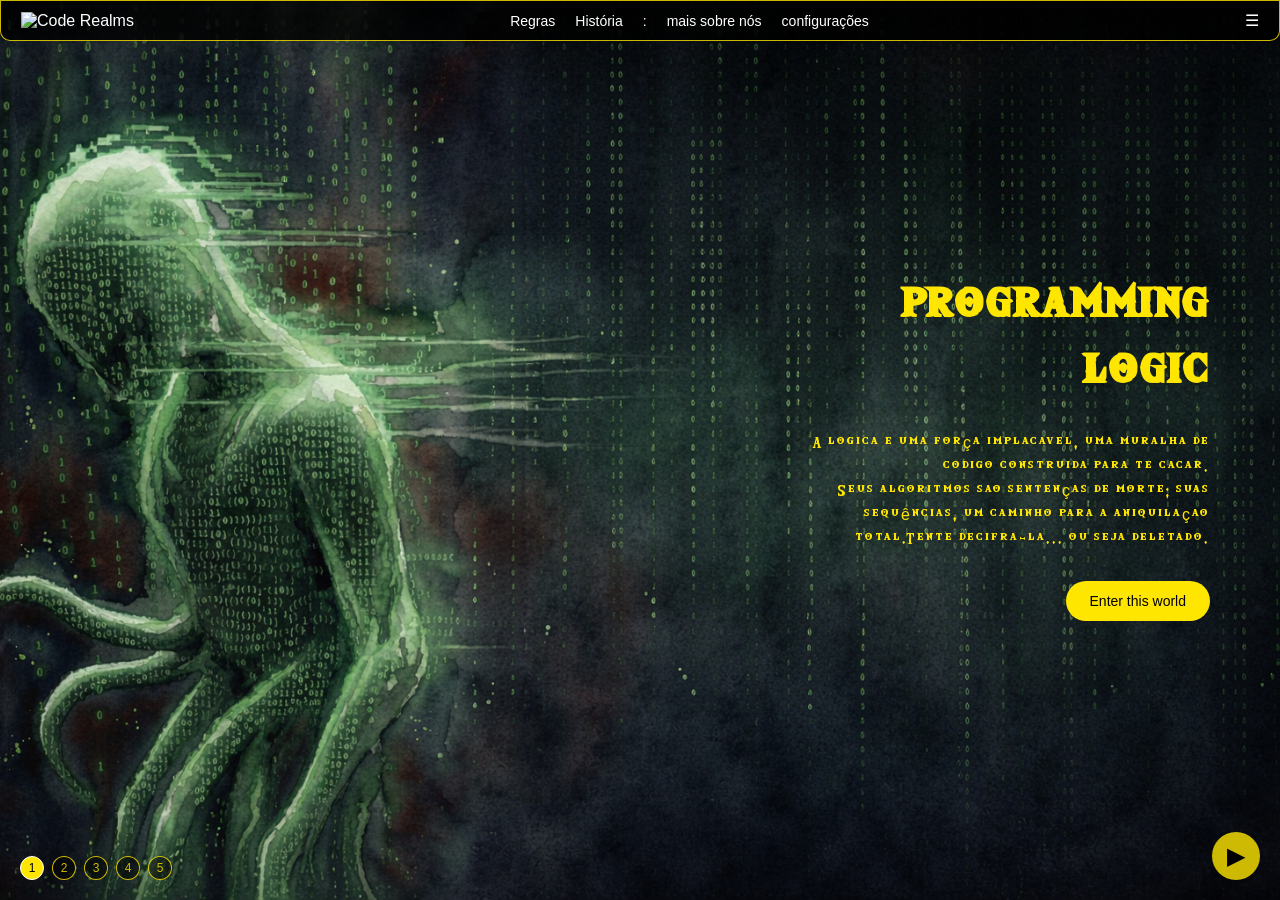
==== index.html @ c9cfe943 "Update: pastas e linguagens" ====
<!DOCTYPE html>
<html lang=pt-br>
<head>
    <meta charset="UTF-8">
    <meta name="viewport" content="width=device-width, initial-scale=1.0">
    <title>Code Realms</title>
    <link id="pagestyle" rel="stylesheet" href="css/lógica.css">
    <link rel="shortcut icon" href="image-removebg-preview.ico" type="image/x-icon">
</head>
<body>
    <header class="topbar">
        <div class="logo">
            <!-- substitua pelo logotipo real -->
            <img src="logo.png" alt="Code Realms">
        </div>
        <nav class="menu">
            <ul>
                <li><a href="#">Regras</a></li>
                <li><a href="#">História</a></li>
                <li><a href="#">:</a></li>
                <li><a href="sobre.html">mais sobre nós</a></li>
                <li><a href="#">configurações</a></li>
            </ul>
        </nav>
        <div class="icons">
           
            <span class="toggle-menu">
                <!-- ícone de menu para mobile -->
                ☰
            </span>
        </div>
    </header>

    <div class="scene">
        <!-- elemento de vídeo para fundos em video -->
        <video id="background-video" autoplay muted loop></video>
        
        <!-- a imagem de fundo é definida via CSS -->
        <div class="overlay">
            <div class="text">
                <h1>programming <br> logic</h1>
                <p>A lógica e uma força implacável, uma muralha de codigo construida para te cacar. <br> (gabriel é gay)Seus algoritmos sao sentenças de morte; suas sequências, um caminho para a aniquilaçao total.Tente decifra-la... ou seja deletado.</p>
                <button class="play-now">Enter this world</button>
            </div>
        </div>
        <div class="controls">
            <button data-index="0">1</button>
            <button data-index="1">2</button>
            <button data-index="2">3</button>
            <button data-index="3">4</button>
            <button data-index="4">5</button>
    
        </div>
        <button class="play-button">▶</button>
    </div>

    <script src="js/script.js"></script>
</body>
</html>
---- css/lógica.css ----
@font-face {
    font-family: 'font_menu';
    src: url('../fonts/font_menu.woff2') format('woff2'),
         url('../fonts/font_menu.woff') format('woff'),
         url('../fonts/font_menu.ttf') format('truetype');
    font-weight: normal;
    font-style: normal;
    font-display: swap;
    letter-spacing: 2PX;
}

body{
    margin: 0;
    padding: 0;
    font-family: Arial, sans-serif;
    text-align: center;
    min-height: 100vh;
    display: flex;
    flex-direction: column;
    /* cor de fundo ou imagem global, modifique conforme necessário */
    background: #000;
    
}


.topbar {
    display: flex;
    align-items: center;
    justify-content: space-between;
    padding: 10px 20px;
    background: rgba(0,0,0,0.8);
    color: #fff;
    position: fixed;
    top: 0;
    left: 0;
    right: 0;
    z-index: 10;
    border-radius: 0 0 10px 10px;
    border: 1px solid rgba(255,230,0,0.8);
}

.topbar .logo img {
    height: 40px;
}

nav.menu ul {
    display: flex;
    gap: 20px;
    list-style: none;
    margin: 0;
    padding: 0;
}

nav.menu a {
    color: #fff;
    text-decoration: none;
    font-size: 14px;
}

/* mobile menu handling */
nav.menu ul.open {
    display: block;
}

@media (max-width: 768px) {
    nav.menu ul {
        display: none;
        flex-direction: column;
        background: rgba(0,0,0,0.8);
        position: absolute;
        top: 60px;
        right: 20px;
        padding: 10px;
        border-radius: 5px;
    }
    nav.menu ul li {
        margin: 5px 0;
    }
}

.topbar .icons {
    display: flex;
    gap: 15px;
    align-items: center;
}


/* botão play canto inferior direito */
.play-button {
    position: absolute;
    right: 20px;
    bottom: 20px;
    z-index: 2;
    width: 48px;
    height: 48px;
    border-radius: 50%;
    border: none;
    background: rgba(255, 230, 0, 0.8);
    color: #000;
    font-size: 24px;
    cursor: pointer;
    display: flex;
    align-items: center;
    justify-content: center;
    transition: background 0.2s;
}

.play-button:hover {
    background: rgba(255, 230, 0, 1);
}
/* cenário principal com fundo */
.scene {
    position: relative;
    width: 100%;
    height: 100vh;
    background-size: cover;
    background-repeat: no-repeat;
    background-position: center center;
    display: flex;
    align-items: center;
    justify-content: center;
    /* exemplo de imagem de fundo, substitua pelo caminho correcto */
    background-image: url('../assets/images/Criatura\ cibernética\ em\ código\ verde.png');
    overflow: hidden;
}

/* elemento de vídeo para fundos dinâmicos */
#background-video {
    position: absolute;
    top: 0;
    left: 0;
    width: 100%;
    height: 100%;
    object-fit: contain;
    z-index: 0;
    display: none;
}

/* Vídeo reduzido durante o áudio */
#background-video.playing-alt-video {
    max-width: 60%;
    max-height: 60%;
    width: auto;
    height: auto;
    top: 50%;
    left: 50%;
    transform: translate(-50%, -50%);
}

.scene .overlay {
    position: absolute;
    top: 0;
    right: 0;
    bottom: 0;
    left: 0;
    display: flex;
    align-items: center;
    justify-content: flex-end; /* empurra conteúdo para a direita */
    text-align: right;
    padding: 20px;
    z-index: 1;
    color: rgb(255, 230, 0);
    font-family: 'font_menu', Arial, sans-serif;
    letter-spacing: 2px;
      margin-right: 50px;
}

.scene .overlay .text {
    max-width: 400px;
}

.scene .overlay h1 {
    margin: 0 0 20px 0;
    font-size: 60px;
    line-height: 1.1;
}

.scene .overlay p {
    font-size: 16px;
    line-height: 1.5;
    margin-bottom: 30px;
}

.play-now {
    padding: 12px 24px;
    font-size: 14px;
    background: rgba(255, 230, 0, 1);
    color: #000;
    border: none;
    border-radius: 20px;
    cursor: pointer;
    transition: background 0.2s;
}

.play-now:hover {
    background: rgba(255, 230, 0, 0.8);
}

/* navigation circles bottom-left (controls) */
.controls {
    position: absolute;
    left: 20px;
    bottom: 20px;
    z-index: 2;
    display: flex;
    gap: 8px;
}

.controls button {
    width: 24px;
    height: 24px;
    border: 1px solid rgba(255, 230, 0, 0.8);
    background: rgba(0,0,0,0.5);
    color: rgba(255, 230, 0, 0.8);
    font-size: 12px;
    cursor: pointer;
    border-radius: 50%;
    transition: background 0.2s, transform 0.2s;
}

.controls button:hover,
.controls button.active {
    background: rgba(255, 230, 0, 1);
    color: #000;
    border-color: #fff;
}

.controls button.active {
    background: rgba(255, 230, 0, 1);
    color: #000;
    border-color: #fff;
}
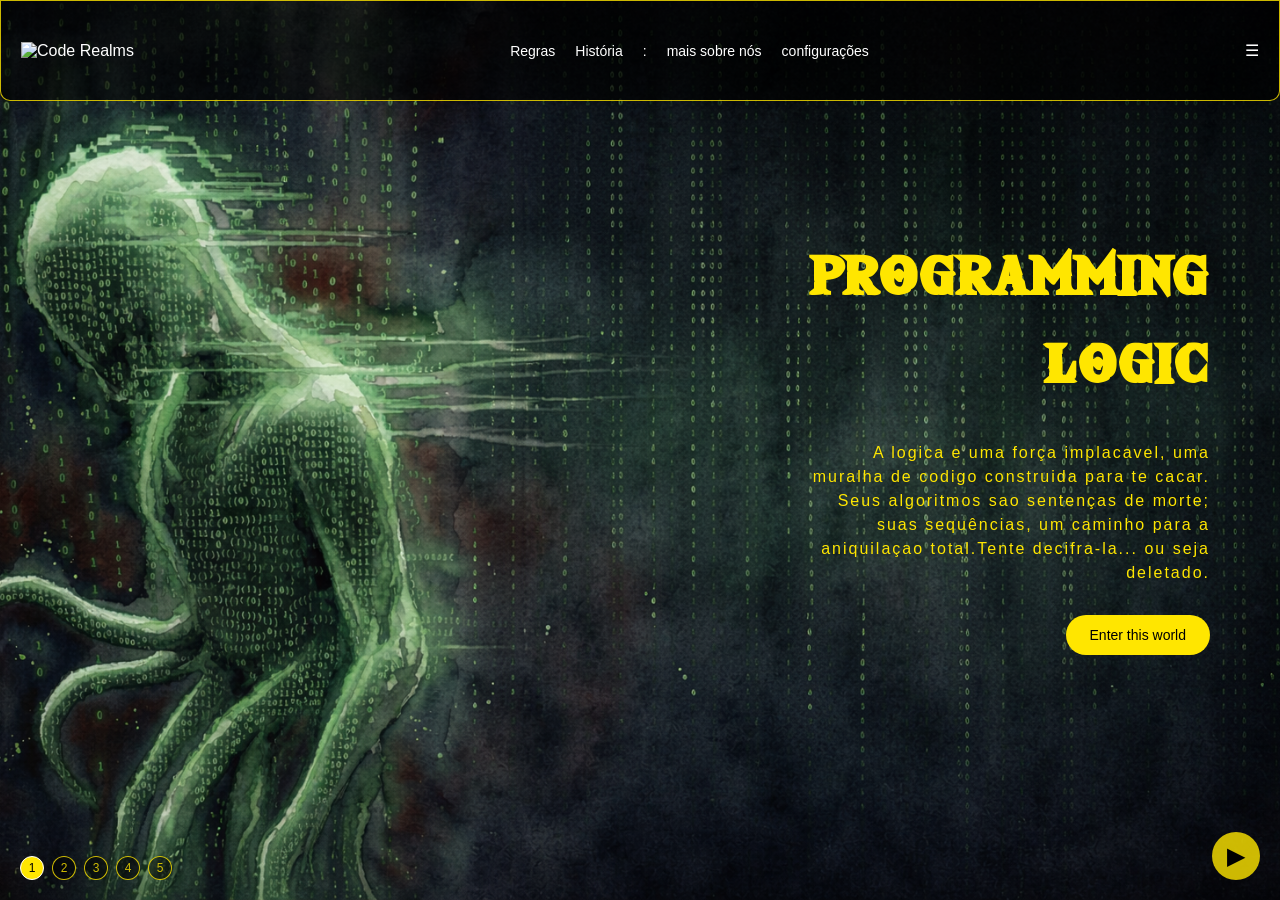
==== commit 1c21e771: "update: Botão opções config/história e comentários" ====
--- a/index.html
+++ b/index.html
@@ -16,10 +16,10 @@
         <nav class="menu">
             <ul>
                 <li><a href="#">Regras</a></li>
-                <li><a href="#">História</a></li>
+                <li><a href="história.html">História</a></li>
                 <li><a href="#">:</a></li>
                 <li><a href="sobre.html">mais sobre nós</a></li>
-                <li><a href="#">configurações</a></li>
+                <li><a href="configurações.html">configurações</a></li>
             </ul>
         </nav>
         <div class="icons">
@@ -39,7 +39,7 @@
         <div class="overlay">
             <div class="text">
                 <h1>programming <br> logic</h1>
-                <p>A lógica e uma força implacável, uma muralha de codigo construida para te cacar. <br> (gabriel é gay)Seus algoritmos sao sentenças de morte; suas sequências, um caminho para a aniquilaçao total.Tente decifra-la... ou seja deletado.</p>
+                <p>A lógica e uma força implacável, uma muralha de codigo construida para te cacar. <br> Seus algoritmos sao sentenças de morte; suas sequências, um caminho para a aniquilaçao total.Tente decifra-la... ou seja deletado.</p>
                 <button class="play-now">Enter this world</button>
             </div>
         </div>
--- a/css/lógica.css
+++ b/css/lógica.css
@@ -27,8 +27,8 @@
     display: flex;
     align-items: center;
     justify-content: space-between;
-    padding: 10px 20px;
-    background: rgba(0,0,0,0.8);
+    padding: 40px 20px;
+    background: rgba(0, 0, 0, 0.623);
     color: #fff;
     position: fixed;
     top: 0;
@@ -171,7 +171,7 @@
 
 .scene .overlay h1 {
     margin: 0 0 20px 0;
-    font-size: 60px;
+    font-size: 80px;
     line-height: 1.1;
 }
 
@@ -179,6 +179,7 @@
     font-size: 16px;
     line-height: 1.5;
     margin-bottom: 30px;
+    font-family:'Franklin Gothic Medium', 'Arial Narrow', Arial, sans-serif
 }
 
 .play-now {
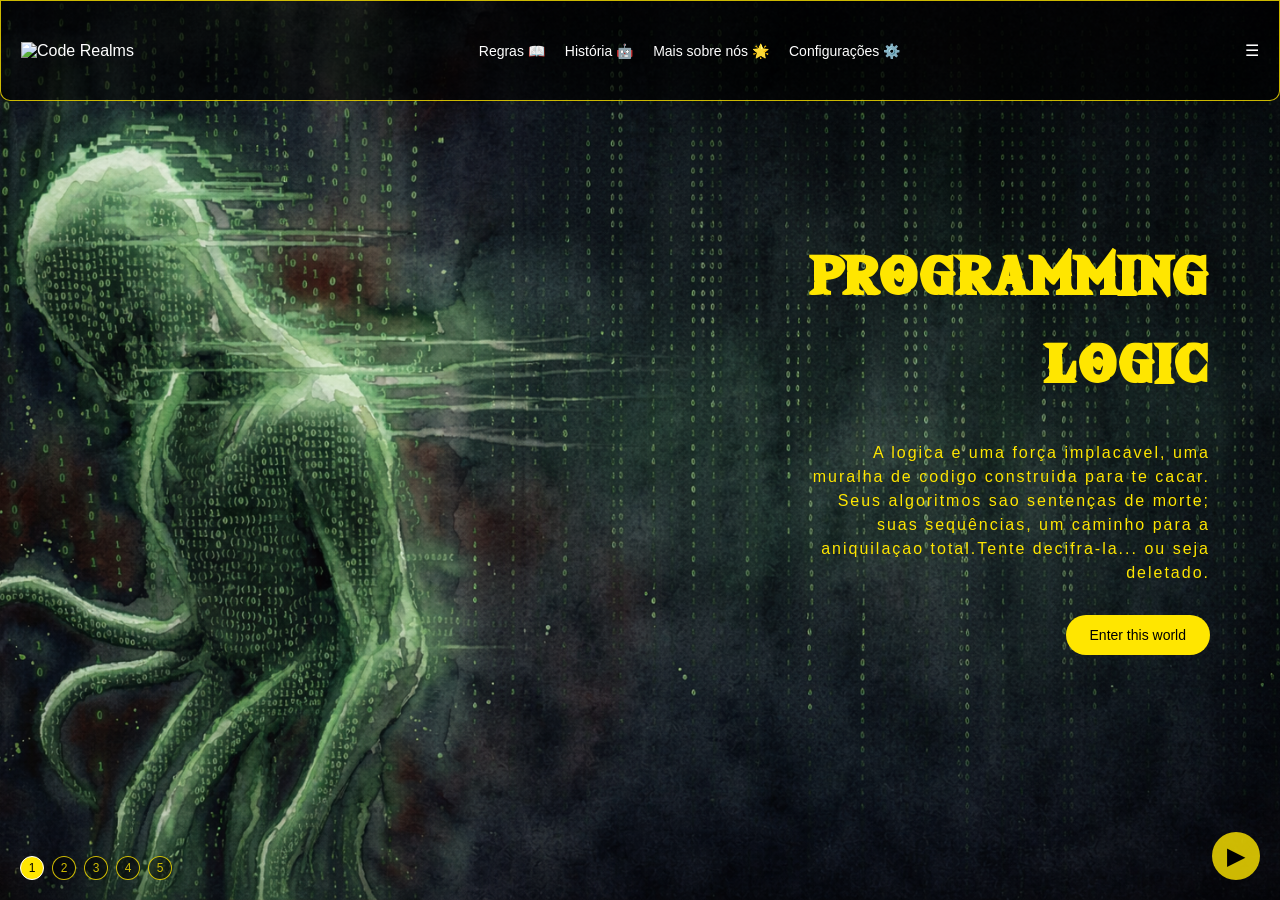
==== commit 9333ef67: "emojizinhos detalhadinhos aharhraehareg" ====
--- a/index.html
+++ b/index.html
@@ -3,7 +3,7 @@
 <head>
     <meta charset="UTF-8">
     <meta name="viewport" content="width=device-width, initial-scale=1.0">
-    <title>Code Realms</title>
+    <title> Code Realms 👾</title>
     <link id="pagestyle" rel="stylesheet" href="css/lógica.css">
     <link rel="shortcut icon" href="image-removebg-preview.ico" type="image/x-icon">
 </head>
@@ -15,11 +15,10 @@
         </div>
         <nav class="menu">
             <ul>
-                <li><a href="#">Regras</a></li>
-                <li><a href="história.html">História</a></li>
-                <li><a href="#">:</a></li>
-                <li><a href="sobre.html">mais sobre nós</a></li>
-                <li><a href="configurações.html">configurações</a></li>
+                <li><a href="#">Regras 📖</a></li>
+                <li><a href="história.html">História 🤖</a></li>
+                <li><a href="sobre.html">Mais sobre nós 🌟 </a></li>
+                <li><a href="configurações.html">Configurações ⚙️</a></li>
             </ul>
         </nav>
         <div class="icons">
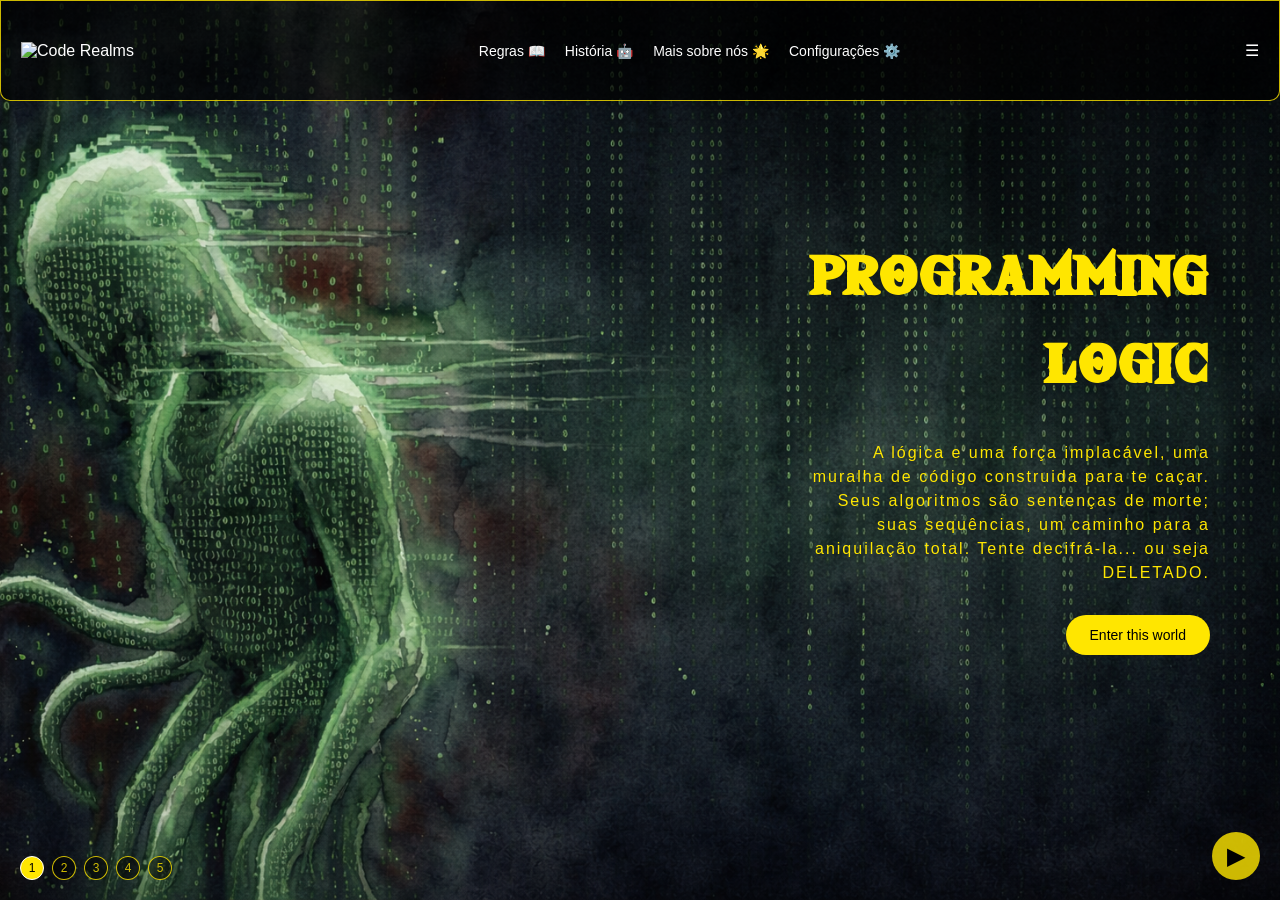
==== commit c5b3edd6: "pequenas mudanças" ====
--- a/index.html
+++ b/index.html
@@ -3,7 +3,7 @@
 <head>
     <meta charset="UTF-8">
     <meta name="viewport" content="width=device-width, initial-scale=1.0">
-    <title> Code Realms 👾</title>
+    <title> Code Realms </title>
     <link id="pagestyle" rel="stylesheet" href="css/lógica.css">
     <link rel="shortcut icon" href="image-removebg-preview.ico" type="image/x-icon">
 </head>
@@ -11,14 +11,14 @@
     <header class="topbar">
         <div class="logo">
             <!-- substitua pelo logotipo real -->
-            <img src="logo.png" alt="Code Realms">
+            <img src="logo.png" alt=" Code Realms ">
         </div>
         <nav class="menu">
             <ul>
-                <li><a href="#">Regras 📖</a></li>
-                <li><a href="história.html">História 🤖</a></li>
-                <li><a href="sobre.html">Mais sobre nós 🌟 </a></li>
-                <li><a href="configurações.html">Configurações ⚙️</a></li>
+                <li id="reg"><a href="#">Regras 📖</a></li>
+                <li id="hist"><a href="história.html">História 🤖</a></li>
+                <li id="sobre"><a href="sobre.html">Mais sobre nós 🌟 </a></li>
+                <li id="config"><a href="configurações.html">Configurações ⚙️</a></li>
             </ul>
         </nav>
         <div class="icons">
--- a/css/lógica.css
+++ b/css/lógica.css
@@ -41,6 +41,23 @@
 
 .topbar .logo img {
     height: 40px;
+}
+
+#reg:hover {
+
+text-decoration: underline;
+}
+
+#hist:hover {
+    text-decoration: underline;
+}
+
+#sobre:hover {
+text-decoration: underline;
+}
+
+#config:hover {
+text-decoration: underline;    
 }
 
 nav.menu ul {
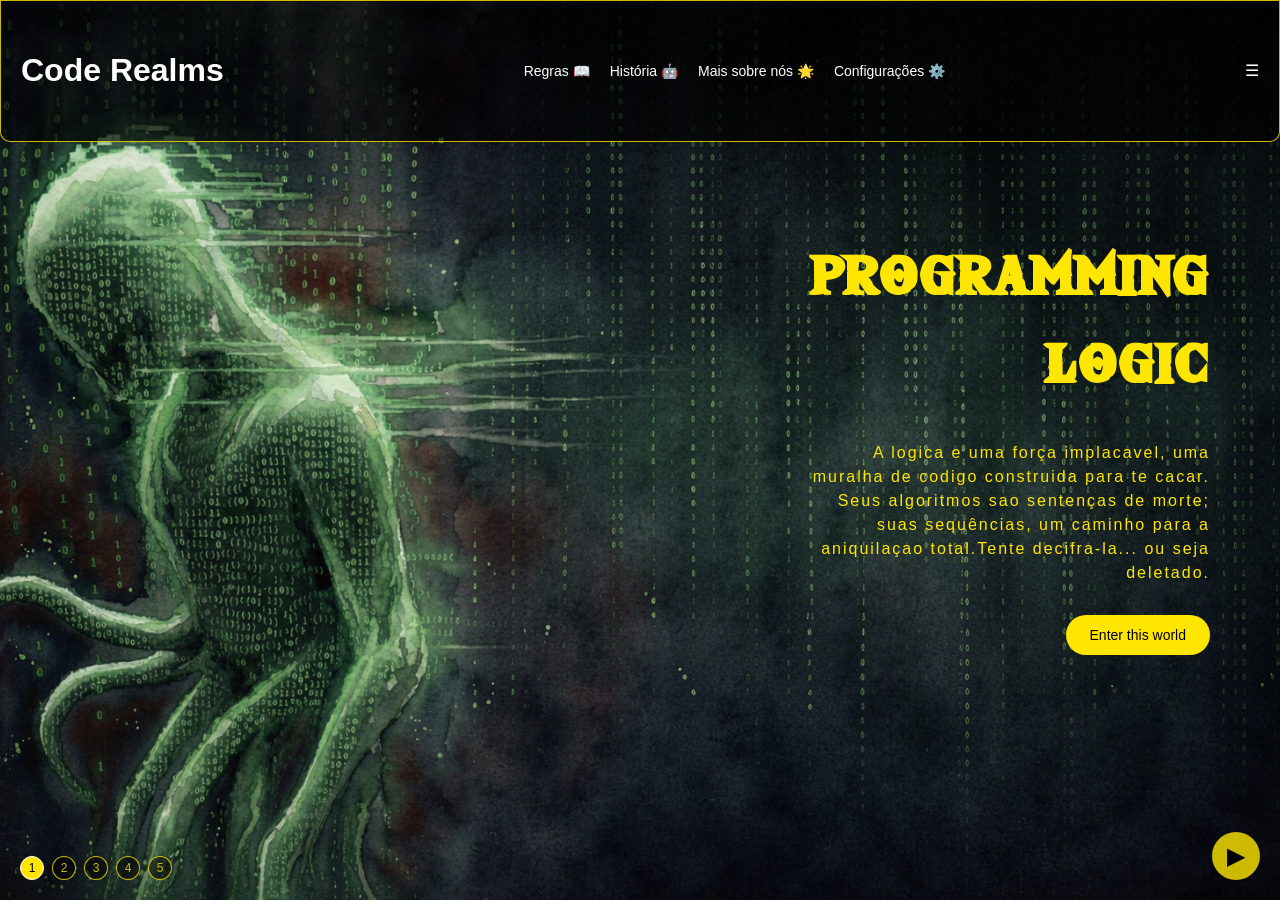
==== commit f1c040ca: "update:topbar" ====
--- a/index.html
+++ b/index.html
@@ -3,7 +3,7 @@
 <head>
     <meta charset="UTF-8">
     <meta name="viewport" content="width=device-width, initial-scale=1.0">
-    <title> Code Realms </title>
+    <title> Code Realms 👾</title>
     <link id="pagestyle" rel="stylesheet" href="css/lógica.css">
     <link rel="shortcut icon" href="image-removebg-preview.ico" type="image/x-icon">
 </head>
@@ -11,14 +11,14 @@
     <header class="topbar">
         <div class="logo">
             <!-- substitua pelo logotipo real -->
-            <img src="logo.png" alt=" Code Realms ">
+            <h1>Code Realms </h1>
         </div>
         <nav class="menu">
             <ul>
-                <li id="reg"><a href="#">Regras 📖</a></li>
-                <li id="hist"><a href="história.html">História 🤖</a></li>
-                <li id="sobre"><a href="sobre.html">Mais sobre nós 🌟 </a></li>
-                <li id="config"><a href="configurações.html">Configurações ⚙️</a></li>
+                <li><a href="#">Regras 📖</a></li>
+                <li><a href="história.html">História 🤖</a></li>
+                <li><a href="sobre.html">Mais sobre nós 🌟 </a></li>
+                <li><a href="configurações.html">Configurações ⚙️</a></li>
             </ul>
         </nav>
         <div class="icons">
--- a/css/lógica.css
+++ b/css/lógica.css
@@ -27,7 +27,7 @@
     display: flex;
     align-items: center;
     justify-content: space-between;
-    padding: 40px 20px;
+    padding: 30px 20px;
     background: rgba(0, 0, 0, 0.623);
     color: #fff;
     position: fixed;
@@ -41,23 +41,6 @@
 
 .topbar .logo img {
     height: 40px;
-}
-
-#reg:hover {
-
-text-decoration: underline;
-}
-
-#hist:hover {
-    text-decoration: underline;
-}
-
-#sobre:hover {
-text-decoration: underline;
-}
-
-#config:hover {
-text-decoration: underline;    
 }
 
 nav.menu ul {
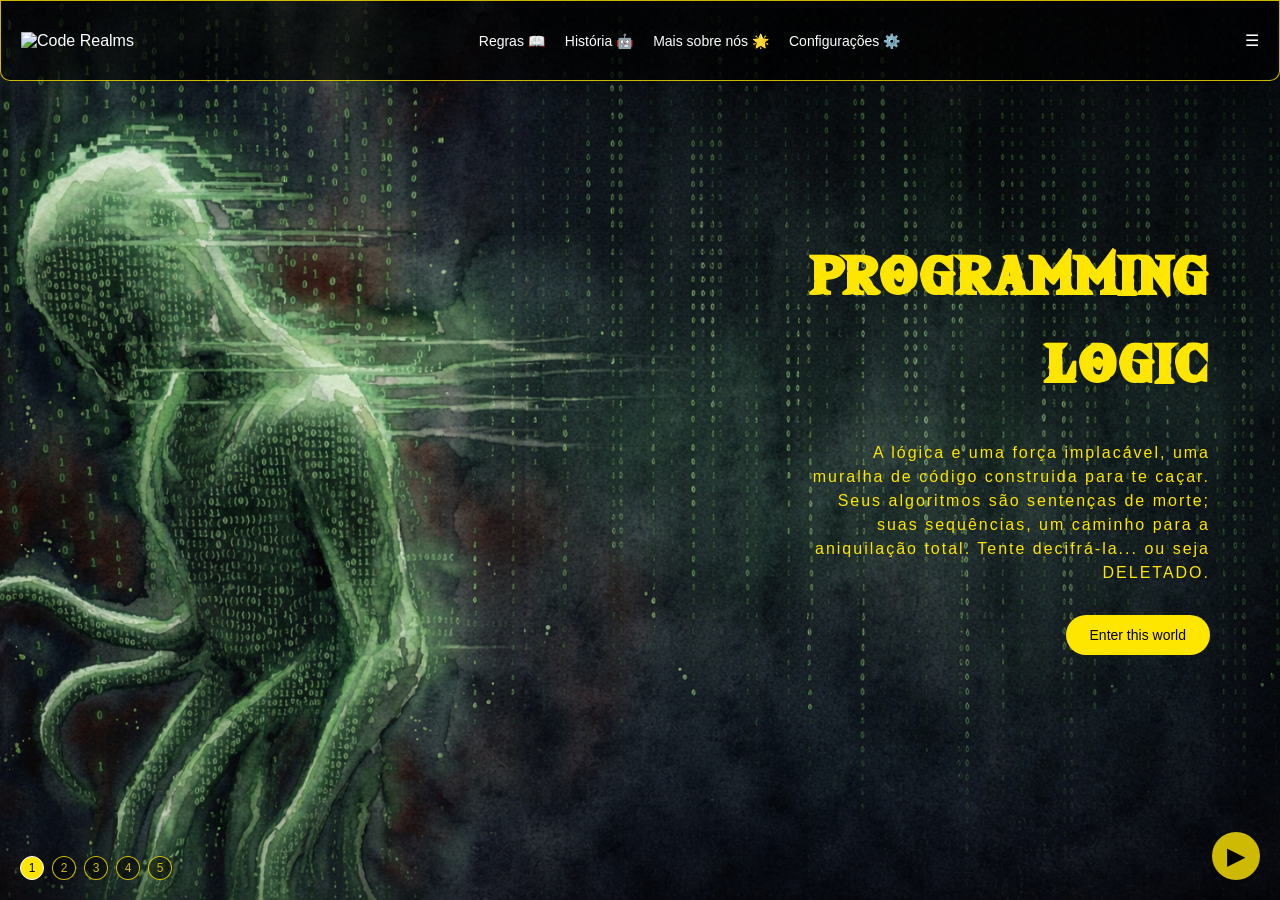
==== commit 91a61f49: "Merge branch 'main' of https://github.com/gabrielalvescar6-beep/Developer-Game-rpg" ====
--- a/index.html
+++ b/index.html
@@ -3,7 +3,7 @@
 <head>
     <meta charset="UTF-8">
     <meta name="viewport" content="width=device-width, initial-scale=1.0">
-    <title> Code Realms 👾</title>
+    <title> Code Realms </title>
     <link id="pagestyle" rel="stylesheet" href="css/lógica.css">
     <link rel="shortcut icon" href="image-removebg-preview.ico" type="image/x-icon">
 </head>
@@ -11,14 +11,14 @@
     <header class="topbar">
         <div class="logo">
             <!-- substitua pelo logotipo real -->
-            <h1>Code Realms </h1>
+            <img src="logo.png" alt="Code Realms">
         </div>
         <nav class="menu">
             <ul>
-                <li><a href="#">Regras 📖</a></li>
-                <li><a href="história.html">História 🤖</a></li>
-                <li><a href="sobre.html">Mais sobre nós 🌟 </a></li>
-                <li><a href="configurações.html">Configurações ⚙️</a></li>
+                <li id="reg"><a href="#">Regras 📖</a></li>
+                <li id="hist"><a href="história.html">História 🤖</a></li>
+                <li id="sobre"><a href="sobre.html">Mais sobre nós 🌟 </a></li>
+                <li id="config"><a href="configurações.html">Configurações ⚙️</a></li>
             </ul>
         </nav>
         <div class="icons">
--- a/css/lógica.css
+++ b/css/lógica.css
@@ -41,6 +41,23 @@
 
 .topbar .logo img {
     height: 40px;
+}
+
+#reg:hover {
+
+text-decoration: underline;
+}
+
+#hist:hover {
+    text-decoration: underline;
+}
+
+#sobre:hover {
+text-decoration: underline;
+}
+
+#config:hover {
+text-decoration: underline;    
 }
 
 nav.menu ul {
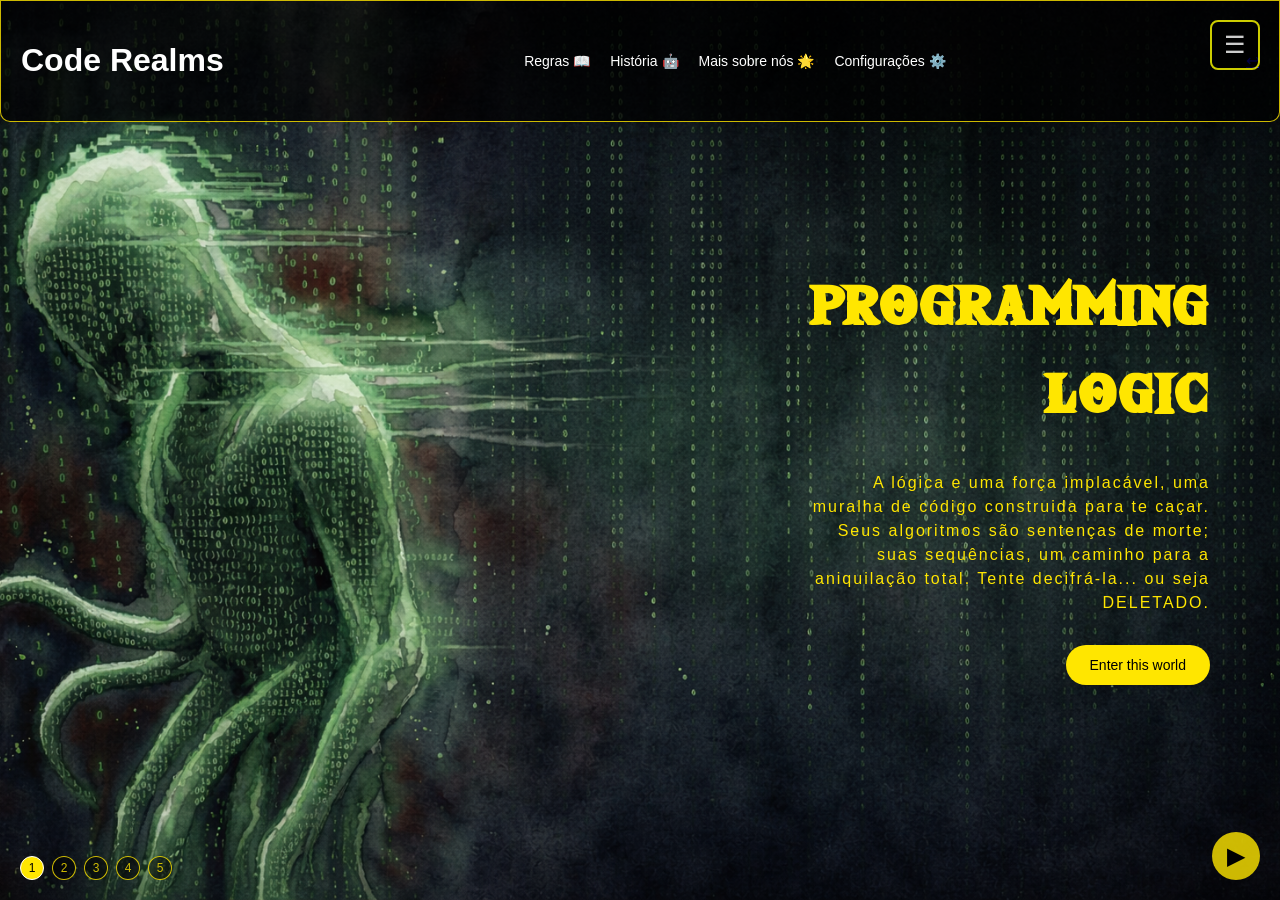
==== commit 70cee036: "Update: Regras e topbar" ====
--- a/index.html
+++ b/index.html
@@ -10,27 +10,26 @@
 <body>
     <header class="topbar">
         <div class="logo">
-            <!-- substitua pelo logotipo real -->
-            <img src="logo.png" alt="Code Realms">
+            
+         <h1>Code Realms</h1>
         </div>
         <nav class="menu">
             <ul>
-                <li id="reg"><a href="#">Regras 📖</a></li>
+                <li id="reg"><a href="Regras.html">Regras 📖</a></li>
                 <li id="hist"><a href="história.html">História 🤖</a></li>
                 <li id="sobre"><a href="sobre.html">Mais sobre nós 🌟 </a></li>
                 <li id="config"><a href="configurações.html">Configurações ⚙️</a></li>
             </ul>
         </nav>
-        <div class="icons">
-           
-            <span class="toggle-menu">
-                <!-- ícone de menu para mobile -->
-                ☰
-            </span>
+    <div class="icons">
+            <a href="index.html" class="back-btn">↩</a>
         </div>
     </header>
 
+    <button class="topbar-toggle">☰</button>
+
     <div class="scene">
+
         <!-- elemento de vídeo para fundos em video -->
         <video id="background-video" autoplay muted loop></video>
         
--- a/css/lógica.css
+++ b/css/lógica.css
@@ -1,169 +1,4 @@
-@font-face {
-    font-family: 'font_menu';
-    src: url('../fonts/font_menu.woff2') format('woff2'),
-         url('../fonts/font_menu.woff') format('woff'),
-         url('../fonts/font_menu.ttf') format('truetype');
-    font-weight: normal;
-    font-style: normal;
-    font-display: swap;
-    letter-spacing: 2PX;
-}
-
-body{
-    margin: 0;
-    padding: 0;
-    font-family: Arial, sans-serif;
-    text-align: center;
-    min-height: 100vh;
-    display: flex;
-    flex-direction: column;
-    /* cor de fundo ou imagem global, modifique conforme necessário */
-    background: #000;
-    
-}
-
-
-.topbar {
-    display: flex;
-    align-items: center;
-    justify-content: space-between;
-    padding: 30px 20px;
-    background: rgba(0, 0, 0, 0.623);
-    color: #fff;
-    position: fixed;
-    top: 0;
-    left: 0;
-    right: 0;
-    z-index: 10;
-    border-radius: 0 0 10px 10px;
-    border: 1px solid rgba(255,230,0,0.8);
-}
-
-.topbar .logo img {
-    height: 40px;
-}
-
-#reg:hover {
-
-text-decoration: underline;
-}
-
-#hist:hover {
-    text-decoration: underline;
-}
-
-#sobre:hover {
-text-decoration: underline;
-}
-
-#config:hover {
-text-decoration: underline;    
-}
-
-nav.menu ul {
-    display: flex;
-    gap: 20px;
-    list-style: none;
-    margin: 0;
-    padding: 0;
-}
-
-nav.menu a {
-    color: #fff;
-    text-decoration: none;
-    font-size: 14px;
-}
-
-/* mobile menu handling */
-nav.menu ul.open {
-    display: block;
-}
-
-@media (max-width: 768px) {
-    nav.menu ul {
-        display: none;
-        flex-direction: column;
-        background: rgba(0,0,0,0.8);
-        position: absolute;
-        top: 60px;
-        right: 20px;
-        padding: 10px;
-        border-radius: 5px;
-    }
-    nav.menu ul li {
-        margin: 5px 0;
-    }
-}
-
-.topbar .icons {
-    display: flex;
-    gap: 15px;
-    align-items: center;
-}
-
-
-/* botão play canto inferior direito */
-.play-button {
-    position: absolute;
-    right: 20px;
-    bottom: 20px;
-    z-index: 2;
-    width: 48px;
-    height: 48px;
-    border-radius: 50%;
-    border: none;
-    background: rgba(255, 230, 0, 0.8);
-    color: #000;
-    font-size: 24px;
-    cursor: pointer;
-    display: flex;
-    align-items: center;
-    justify-content: center;
-    transition: background 0.2s;
-}
-
-.play-button:hover {
-    background: rgba(255, 230, 0, 1);
-}
-/* cenário principal com fundo */
-.scene {
-    position: relative;
-    width: 100%;
-    height: 100vh;
-    background-size: cover;
-    background-repeat: no-repeat;
-    background-position: center center;
-    display: flex;
-    align-items: center;
-    justify-content: center;
-    /* exemplo de imagem de fundo, substitua pelo caminho correcto */
-    background-image: url('../assets/images/Criatura\ cibernética\ em\ código\ verde.png');
-    overflow: hidden;
-}
-
-/* elemento de vídeo para fundos dinâmicos */
-#background-video {
-    position: absolute;
-    top: 0;
-    left: 0;
-    width: 100%;
-    height: 100%;
-    object-fit: contain;
-    z-index: 0;
-    display: none;
-}
-
-/* Vídeo reduzido durante o áudio */
-#background-video.playing-alt-video {
-    max-width: 60%;
-    max-height: 60%;
-    width: auto;
-    height: auto;
-    top: 50%;
-    left: 50%;
-    transform: translate(-50%, -50%);
-}
-
+@import url("general.css");
 .scene .overlay {
     position: absolute;
     top: 0;
@@ -198,53 +33,3 @@
     margin-bottom: 30px;
     font-family:'Franklin Gothic Medium', 'Arial Narrow', Arial, sans-serif
 }
-
-.play-now {
-    padding: 12px 24px;
-    font-size: 14px;
-    background: rgba(255, 230, 0, 1);
-    color: #000;
-    border: none;
-    border-radius: 20px;
-    cursor: pointer;
-    transition: background 0.2s;
-}
-
-.play-now:hover {
-    background: rgba(255, 230, 0, 0.8);
-}
-
-/* navigation circles bottom-left (controls) */
-.controls {
-    position: absolute;
-    left: 20px;
-    bottom: 20px;
-    z-index: 2;
-    display: flex;
-    gap: 8px;
-}
-
-.controls button {
-    width: 24px;
-    height: 24px;
-    border: 1px solid rgba(255, 230, 0, 0.8);
-    background: rgba(0,0,0,0.5);
-    color: rgba(255, 230, 0, 0.8);
-    font-size: 12px;
-    cursor: pointer;
-    border-radius: 50%;
-    transition: background 0.2s, transform 0.2s;
-}
-
-.controls button:hover,
-.controls button.active {
-    background: rgba(255, 230, 0, 1);
-    color: #000;
-    border-color: #fff;
-}
-
-.controls button.active {
-    background: rgba(255, 230, 0, 1);
-    color: #000;
-    border-color: #fff;
-}
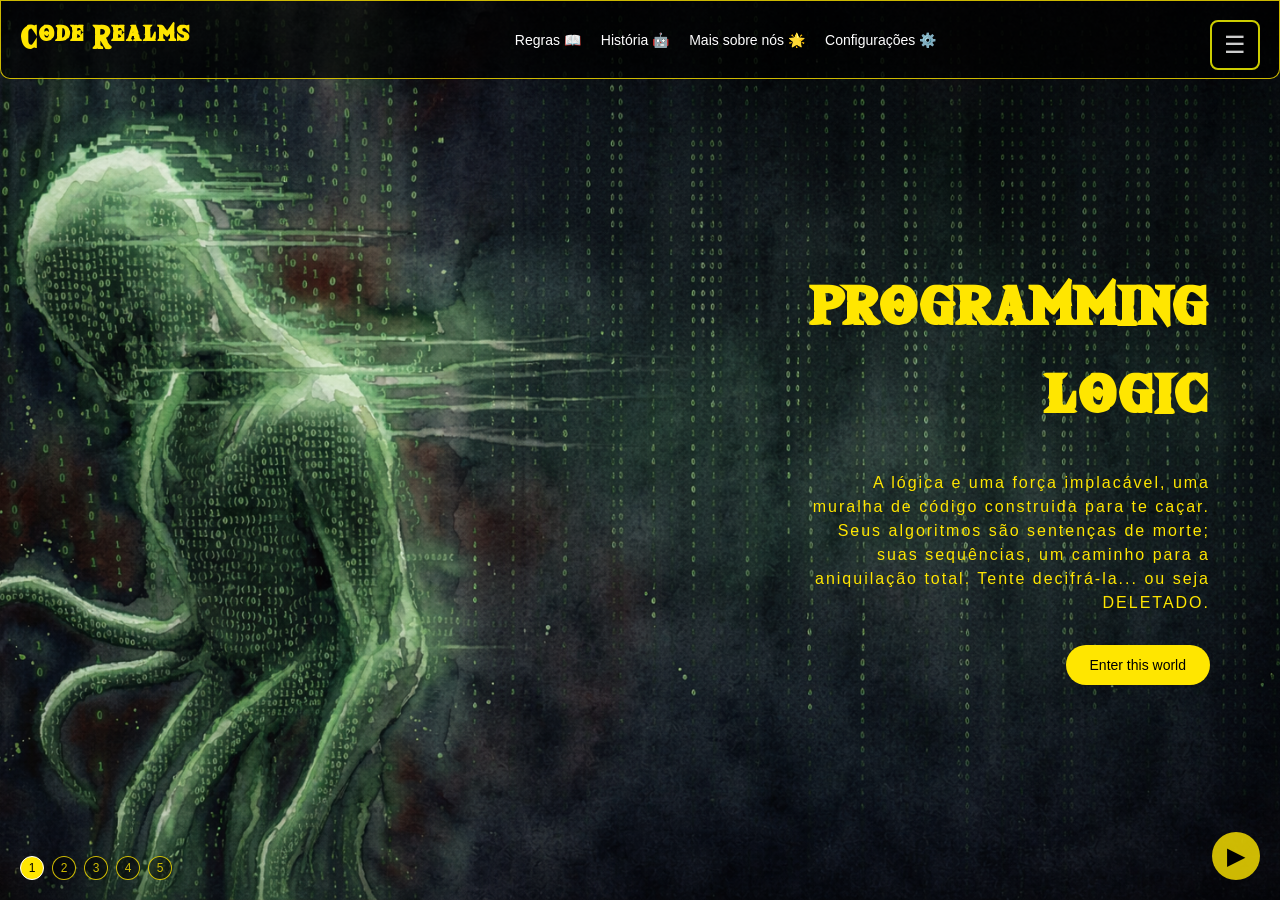
==== commit f3798022: "Update: alinhamento" ====
--- a/index.html
+++ b/index.html
@@ -22,7 +22,7 @@
             </ul>
         </nav>
     <div class="icons">
-            <a href="index.html" class="back-btn">↩</a>
+            <a href="index.html" class="back-btn"></a>
         </div>
     </header>
 
@@ -38,6 +38,7 @@
             <div class="text">
                 <h1>programming <br> logic</h1>
                 <p>A lógica e uma força implacável, uma muralha de codigo construida para te cacar. <br> Seus algoritmos sao sentenças de morte; suas sequências, um caminho para a aniquilaçao total.Tente decifra-la... ou seja deletado.</p>
+                
                 <button class="play-now">Enter this world</button>
             </div>
         </div>
